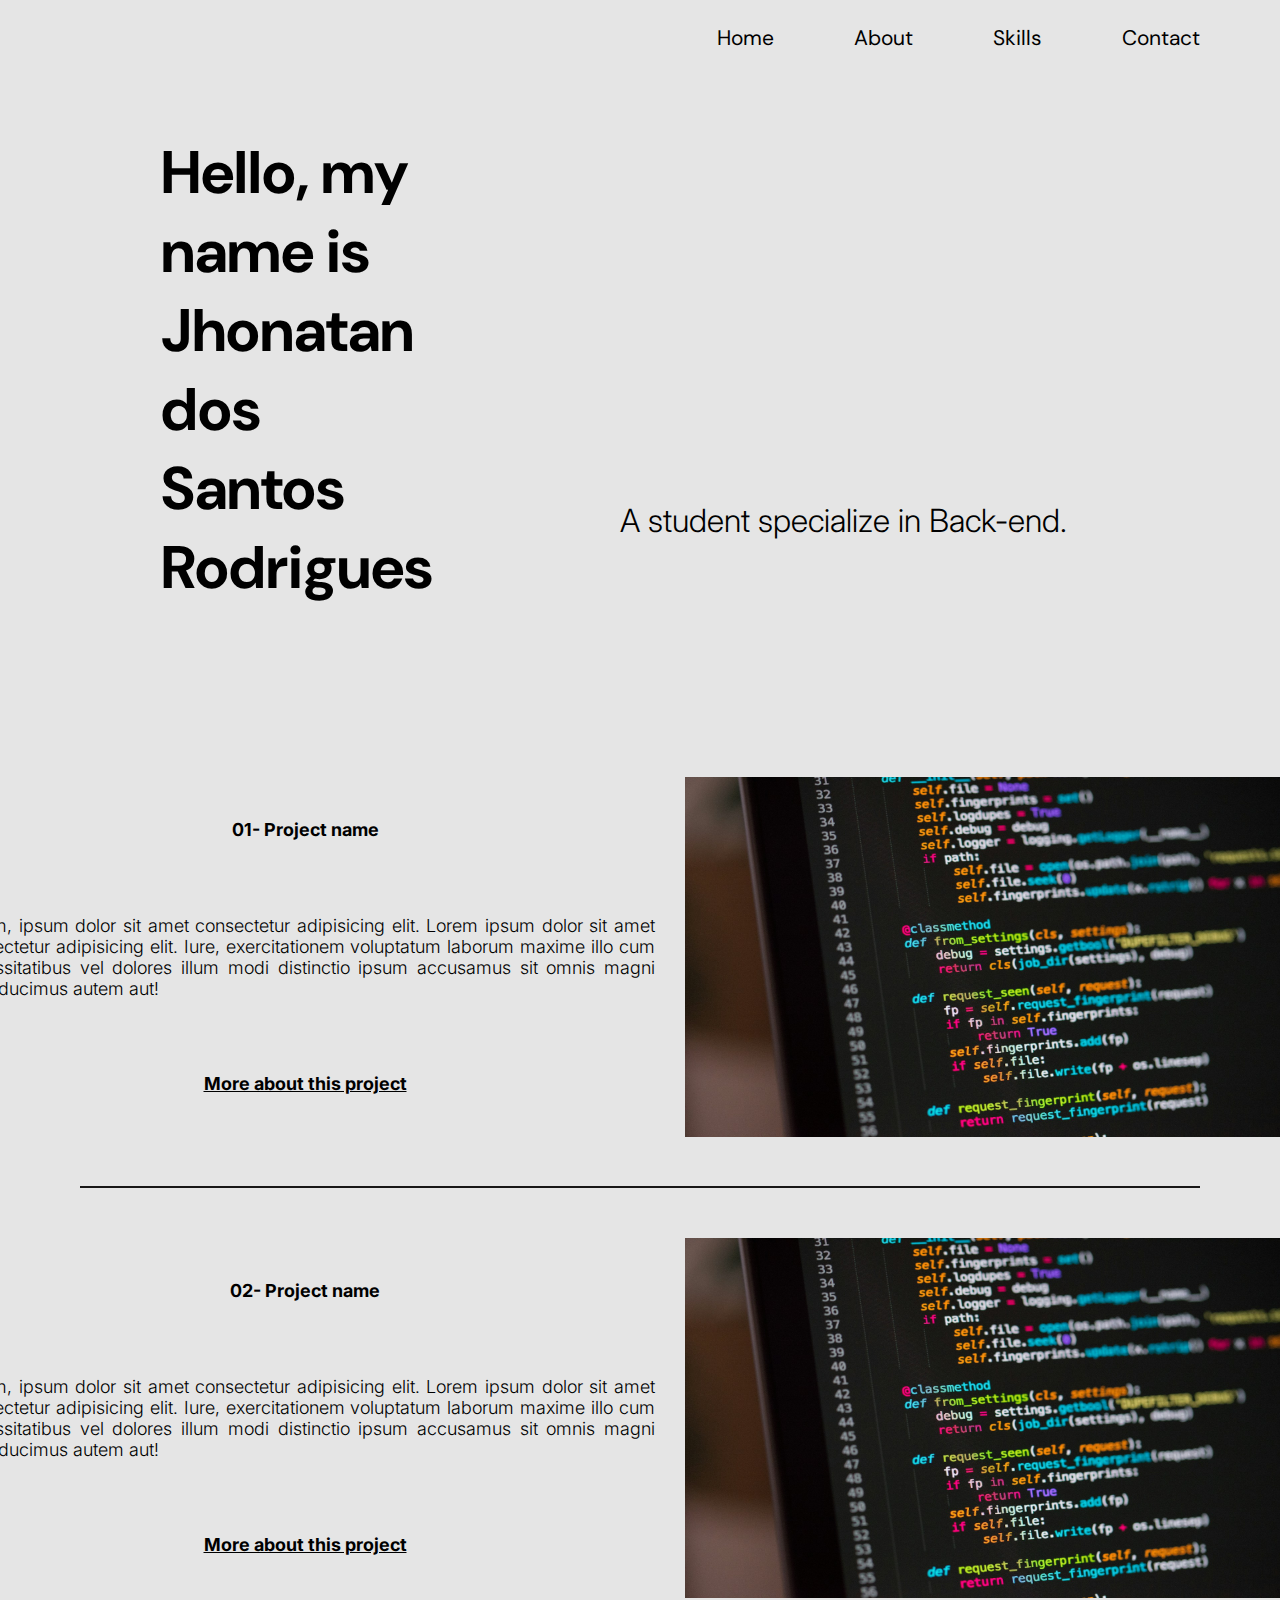
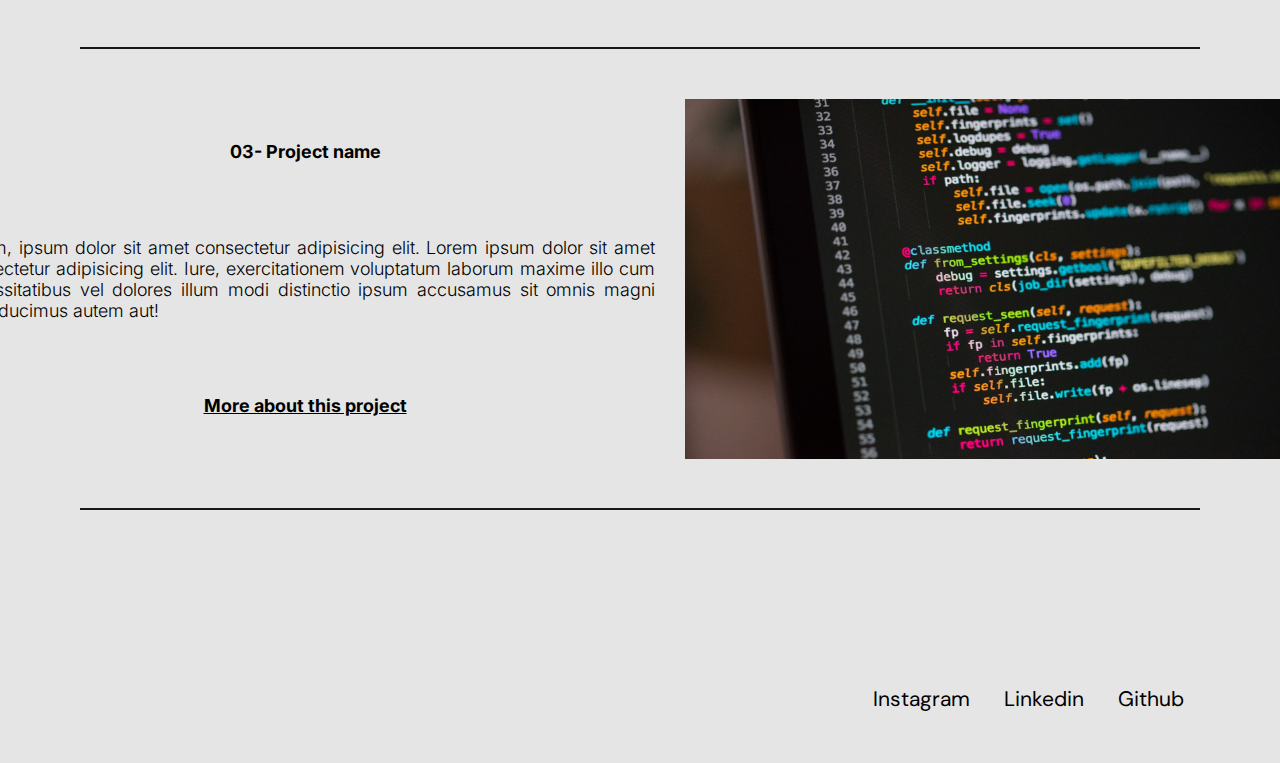
==== index.html @ a31483d9 "melhorando o index, adicionando segunda pagina e colocando divisoes entre as imagens." ====
<!DOCTYPE html>
<html lang="pt-br">
<head>
    <meta charset="UTF-8">
    <meta name="viewport" content="width=device-width, initial-scale=1.0">
    <link rel="stylesheet" href="styles.css">
    <title>CV - Jhonatan dos Santos Rodrigues</title>
</head>
<body>
       <header class="header__navigation">
            <nav class="navigation">
                <a href="#">Home</a>
                <a href="about.html">About</a>
                <a href="#">Skills</a>
                <a href="#">Contact</a>
            </nav>
       </header>
       <main class="main__content">
            <div class="main__txt">
                <h1>Hello, my name is Jhonatan dos Santos Rodrigues</h1>
            </div>
            <div class="main__subtxt">
                <h2>A student specialize in Back-end.</h2>
            </div>
       </main>
       <aside class="aside-main">
            <div class="first__project">
                <h3> 01- Project name</h3>
                <p class="project__info">Lorem, ipsum dolor sit amet consectetur adipisicing elit. Lorem ipsum dolor sit amet consectetur adipisicing elit. Iure, exercitationem voluptatum laborum maxime illo cum necessitatibus vel dolores illum modi distinctio ipsum accusamus sit omnis magni error ducimus autem aut!</p>
                <span class="link__projects"><a href="#">More about this project</a></span>
                <img src="assets/coding.jpg" alt="">
            </div>

            <img src="assets/seperator.svg" alt="">

            <div class="second__project">
                <h3> 02- Project name</h3>
                <p class="project__info">Lorem, ipsum dolor sit amet consectetur adipisicing elit. Lorem ipsum dolor sit amet consectetur adipisicing elit. Iure, exercitationem voluptatum laborum maxime illo cum necessitatibus vel dolores illum modi distinctio ipsum accusamus sit omnis magni error ducimus autem aut!</p>
                <span class="link__projects"><a href="#">More about this project</a></span>
                <img src="assets/coding.jpg" alt="">
            </div>

            <img src="assets/seperator.svg" alt="">

            <div class="third__project">
                <h3> 03- Project name</h3>
                <p class="project__info">Lorem, ipsum dolor sit amet consectetur adipisicing elit. Lorem ipsum dolor sit amet consectetur adipisicing elit. Iure, exercitationem voluptatum laborum maxime illo cum necessitatibus vel dolores illum modi distinctio ipsum accusamus sit omnis magni error ducimus autem aut!</p>
                <span class="link__projects"><a href="#">More about this project</a></span>
                <img src="assets/coding.jpg" alt="">
            </div>

            <img src="assets/seperator.svg" alt="">

       </aside>
       <footer>
            <div class="social__medias">
                <a href="#" target="_blank">Instagram</a>
                <a href="#" target="_blank">Linkedin</a>
                <a href="#" target="_blank">Github</a>
            </div>
       </footer>
</body>
</html>
---- styles.css ----
@import url('https://fonts.googleapis.com/css2?family=Inter:slnt,wght@-10..0,100..900&display=swap');
@import url('https://fonts.googleapis.com/css2?family=DM+Sans:opsz,wght@9..40,100..1000&display=swap');


*{
    margin: 0;
    padding: 0;
    box-sizing: border-box;
}

body{
    background-color: #E5E5E5;
}

a{
    text-decoration: none;
    color: black;
    font-family: "DM Sans", sans-serif;
}

nav > a{
    font-size: 1.3125rem;
}

.header__navigation{
    display: flex;
    align-items: center;
    justify-content: center;
    padding: 20px 0 220px 0;
}

.navigation{
    display: flex;
    align-items: center;
    justify-content: flex-end;
    gap: 80px;
    width: 1120px;
    height: 35px;
}

.main__content{
    display: flex;
    align-items: center;
    justify-content: space-evenly;
    height: 500px;
}

.main__txt{
    font-family: "DM Sans", sans-serif;
    height: 164px;
    width: 220px;
    display: flex;
    align-items: flex-end;
    justify-content: center;
}

.main__txt > h1{
    font-size: 3.75rem;
    font-weight:  700;
    font-style: normal;
    text-align: left;
}

.main__subtxt{
    width: 500px;
    height: 30px;
    display: flex;
    align-items: flex-end;
    justify-content: center;
}

.main__subtxt  > h2{
    font-size: 2rem;
    font-family: "Inter", sans-serif;
    font-weight: 300;
}

.aside-main{
    display: flex;
    flex-wrap: wrap;
    gap: 48px;
    align-items: center;
    justify-content: center;
}

.first__project{
    width: 1120px;
    height: 363px;
    display: flex;
    align-content: center;
    flex-wrap: wrap;
    justify-content: space-evenly;
    align-items: center;
    flex-direction: column;
    gap: 30px;
}

.first__project > h3{
    font-size: 1.125rem;
    font-family: "Inter", sans-serif
}

.first__project > p{
    font-family: "Inter", sans-serif;
    width: 700px;
    text-align: justify;
}

.first__project img{
    width: 640px;
    height: 360px;
}

.second__project{
    width: 1120px;
    height: 363px;
    display: flex;
    align-content: center;
    flex-wrap: wrap;
    justify-content: space-evenly;
    align-items: center;
    flex-direction: column;
    gap: 30px;
}

.second__project > h3{
    font-size: 1.125rem;
    font-family: "Inter", sans-serif;
}

.second__project > p{
    font-family: "Inter", sans-serif;
    width: 700px;
    text-align: justify;
}

.second__project img{
    width: 640px;
    height: 360px;
}

.third__project{
    width: 1120px;
    height: 363px;
    display: flex;
    align-content: center;
    flex-wrap: wrap;
    justify-content: space-evenly;
    align-items: center;
    flex-direction: column;
    gap: 30px;
}

.third__project > h3{
    font-size: 1.125rem;
    font-family: "Inter", sans-serif;
}

.third__project > p{
    font-family: "Inter", sans-serif;
    width: 700px;
    text-align: justify;
}

.third__project  img{
    width: 640px;
    height: 360px;
}

.project__info{
    font-family: "Inter", sans-serif;
    font-weight: 300;
    font-size: 1.125rem;
}

.link__projects > a{
    font-family: "Inter", sans-serif;
    font-size: 1.125rem;
    text-decoration: underline;
    font-weight: 700;
}

.footer{
    width: 1440px;
    height: 265px;
}

.social__medias{
    width: 1184px;
    height: 20px;
    display: flex;
    justify-content: flex-end;
    gap: 34px;
    font-family: "DM Sans", sans-serif;
    font-size: 1.3125rem;
    margin: 175px 0 58px 0;
}
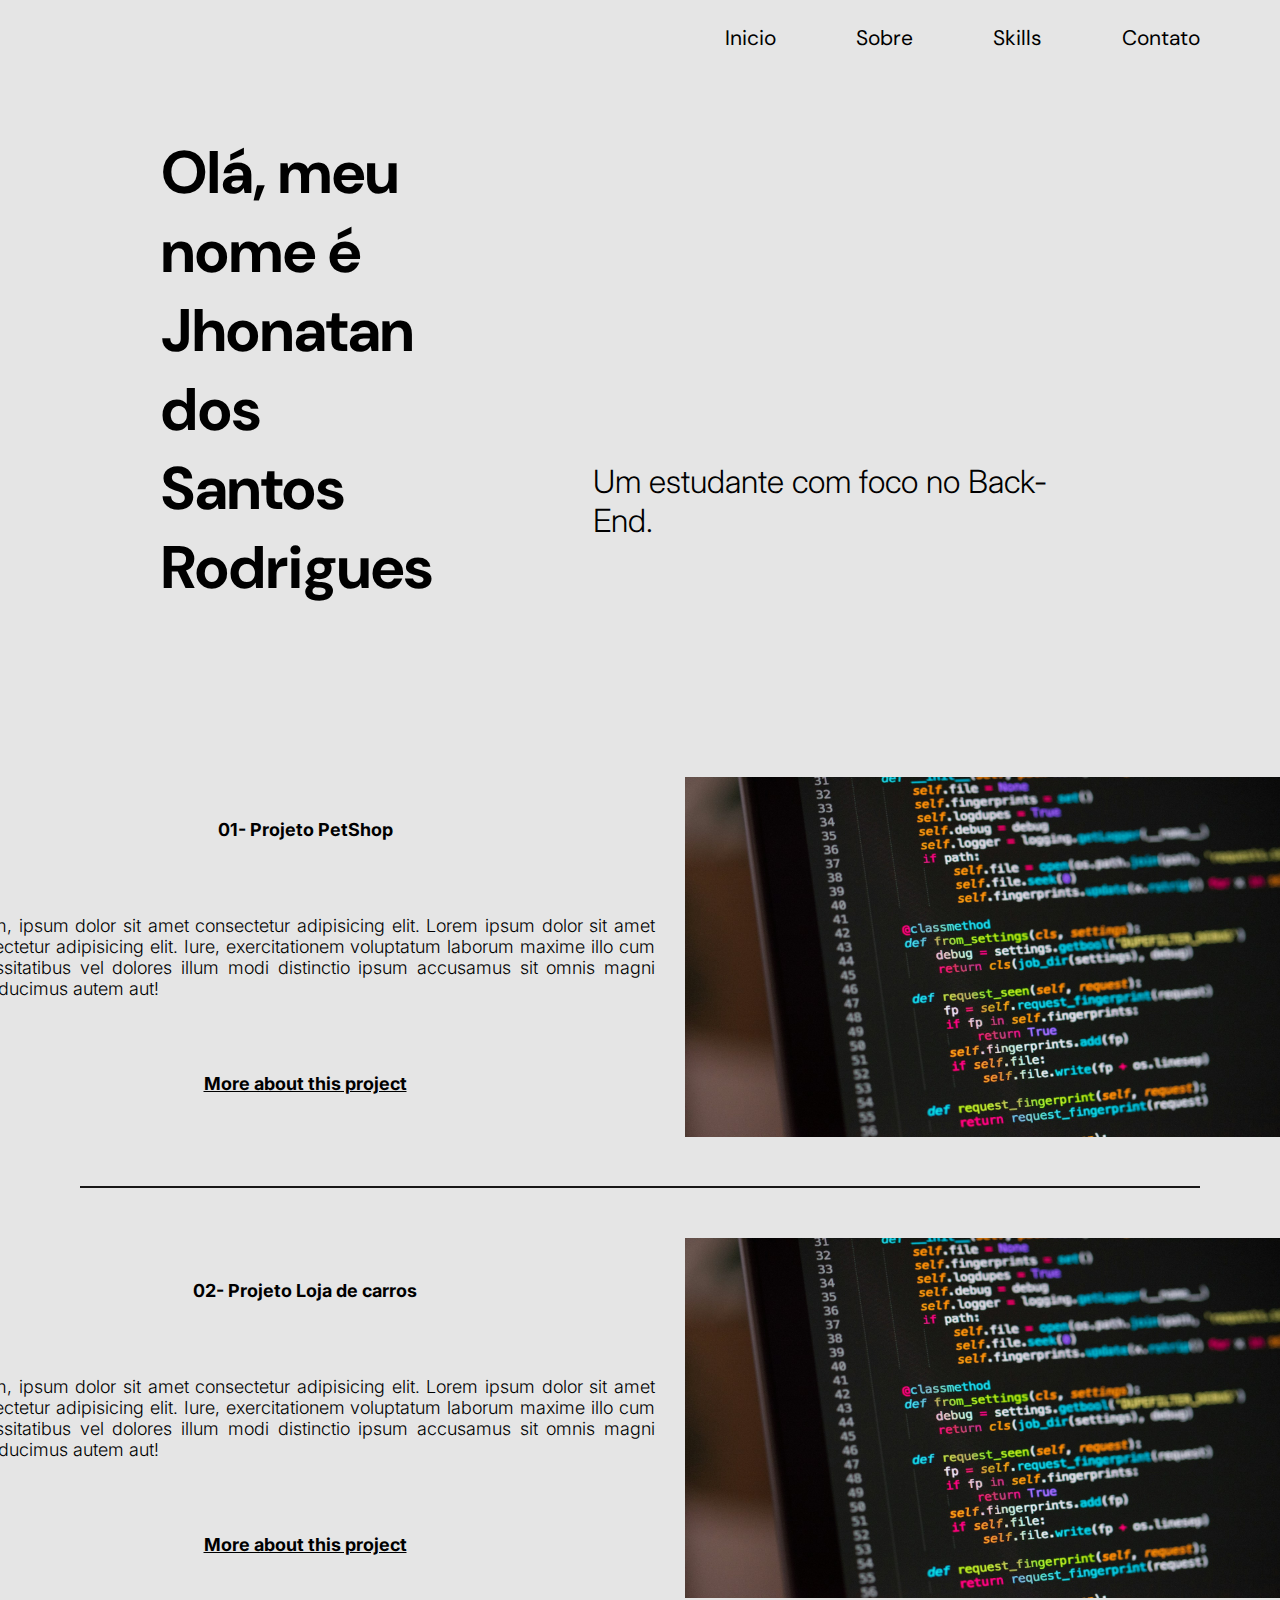
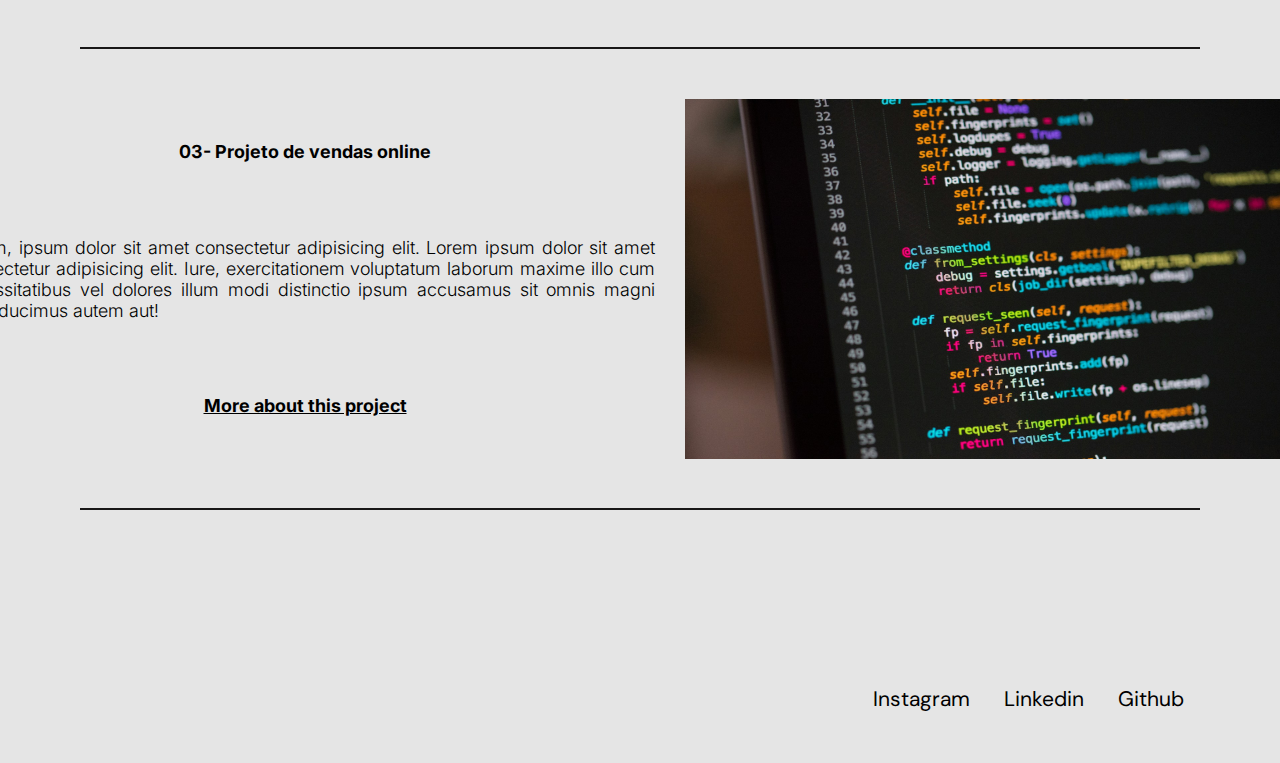
==== commit bc35fbb3: "melhoria no site. falta finalizar o form, e fazer a parte responsiva." ====
--- a/index.html
+++ b/index.html
@@ -7,56 +7,68 @@
     <title>CV - Jhonatan dos Santos Rodrigues</title>
 </head>
 <body>
+
+    <!--Parte da navegação do site-->
        <header class="header__navigation">
-            <nav class="navigation">
-                <a href="#">Home</a>
-                <a href="about.html">About</a>
-                <a href="#">Skills</a>
-                <a href="#">Contact</a>
-            </nav>
+
+        <nav class="navigation">
+            <ul class="navigation__pattern">
+            <li class="navigation__sons"><a href="index.html">Inicio</a></li>
+            <li class="navigation__sons"><a href="about.html">Sobre</a></li>
+            <li class="navigation__sons"><a href="#softwares__and__skills">Skills</a></li>
+            <li class="navigation__sons"><a href="#social__medias">Contato</a></li>
+        </ul>
+        </nav>
+
        </header>
+
+       <!--Hero do site-->
        <main class="main__content">
             <div class="main__txt">
-                <h1>Hello, my name is Jhonatan dos Santos Rodrigues</h1>
+                <h1>Olá, meu nome é Jhonatan dos Santos Rodrigues</h1>
             </div>
             <div class="main__subtxt">
-                <h2>A student specialize in Back-end.</h2>
+                <h2>Um estudante com foco no Back-End.</h2>
             </div>
        </main>
+
+       <!--Projetos-->
        <aside class="aside-main">
             <div class="first__project">
-                <h3> 01- Project name</h3>
+                <h3> 01- Projeto PetShop</h3>
                 <p class="project__info">Lorem, ipsum dolor sit amet consectetur adipisicing elit. Lorem ipsum dolor sit amet consectetur adipisicing elit. Iure, exercitationem voluptatum laborum maxime illo cum necessitatibus vel dolores illum modi distinctio ipsum accusamus sit omnis magni error ducimus autem aut!</p>
-                <span class="link__projects"><a href="#">More about this project</a></span>
+                <span class="link__projects"><a href="https://github.com/Jhonatan-Rodrigues/petshop" target="_blank">More about this project</a></span>
                 <img src="assets/coding.jpg" alt="">
             </div>
 
-            <img src="assets/seperator.svg" alt="">
+            <img  class="seperator" src="assets/seperator.svg" alt="">
 
             <div class="second__project">
-                <h3> 02- Project name</h3>
+                <h3> 02- Projeto Loja de carros</h3>
                 <p class="project__info">Lorem, ipsum dolor sit amet consectetur adipisicing elit. Lorem ipsum dolor sit amet consectetur adipisicing elit. Iure, exercitationem voluptatum laborum maxime illo cum necessitatibus vel dolores illum modi distinctio ipsum accusamus sit omnis magni error ducimus autem aut!</p>
-                <span class="link__projects"><a href="#">More about this project</a></span>
+                <span class="link__projects"><a href="https://github.com/Jhonatan-Rodrigues/loja-carro" target="_blank">More about this project</a></span>
                 <img src="assets/coding.jpg" alt="">
             </div>
 
-            <img src="assets/seperator.svg" alt="">
+            <img class="seperator" src="assets/seperator.svg" alt="">
 
             <div class="third__project">
-                <h3> 03- Project name</h3>
+                <h3> 03- Projeto de vendas online</h3>
                 <p class="project__info">Lorem, ipsum dolor sit amet consectetur adipisicing elit. Lorem ipsum dolor sit amet consectetur adipisicing elit. Iure, exercitationem voluptatum laborum maxime illo cum necessitatibus vel dolores illum modi distinctio ipsum accusamus sit omnis magni error ducimus autem aut!</p>
-                <span class="link__projects"><a href="#">More about this project</a></span>
+                <span class="link__projects"><a href="https://github.com/Jhonatan-Rodrigues/vendas_online" target="_blank">More about this project</a></span>
                 <img src="assets/coding.jpg" alt="">
             </div>
 
-            <img src="assets/seperator.svg" alt="">
+            <img class="seperator" src="assets/seperator.svg" alt="">
 
        </aside>
+
+       <!--Cabeçalho-->
        <footer>
-            <div class="social__medias">
-                <a href="#" target="_blank">Instagram</a>
-                <a href="#" target="_blank">Linkedin</a>
-                <a href="#" target="_blank">Github</a>
+            <div class="social__medias" id="social__medias">
+                <a href="https://www.instagram.com/jhonatann.rodriguess/" target="_blank">Instagram</a>
+                <a href="https://www.linkedin.com/in/jhonatan-rodrigues-dev/" target="_blank">Linkedin</a>
+                <a href="https://github.com/Jhonatan-Rodrigues" target="_blank">Github</a>
             </div>
        </footer>
 </body>
--- a/styles.css
+++ b/styles.css
@@ -18,10 +18,6 @@
     font-family: "DM Sans", sans-serif;
 }
 
-nav > a{
-    font-size: 1.3125rem;
-}
-
 .header__navigation{
     display: flex;
     align-items: center;
@@ -29,13 +25,21 @@
     padding: 20px 0 220px 0;
 }
 
-.navigation{
+.navigation__pattern{
     display: flex;
     align-items: center;
     justify-content: flex-end;
     gap: 80px;
     width: 1120px;
     height: 35px;
+}
+
+ol, ul, li{
+    list-style: none;
+  }
+
+.navigation__sons{
+    font-size: 1.3125rem;
 }
 
 .main__content{
@@ -194,4 +198,138 @@
     font-family: "DM Sans", sans-serif;
     font-size: 1.3125rem;
     margin: 175px 0 58px 0;
-}+}
+
+.main__content__about{
+    width: 650px;
+    height: 765px;
+    display: flex;
+    flex-wrap: wrap;
+    justify-content: flex-end;
+    align-items: flex-start;
+    flex-direction: column;
+    padding: 0 0 0 50px;
+    position: relative;
+    left: 10%;
+}
+
+.main__content__about > h2 { 
+    font-family: "DM Sans", sans-serif;
+    font-size: 3.75rem;
+    font-weight: 700;
+    text-align: left;
+    width: 500px;
+    height: 300px;
+    display: flex;
+    flex-direction: column;
+    justify-content: flex-end;
+}
+
+.paragraph__about{
+    width: 570px;
+    height: 373px;
+    font-size: 1.5rem;
+    font-family: "DM Sans", sans-serif;
+    padding-top: 38px;
+}
+
+.main__imagem__about {
+    display: flex;
+    position: absolute;
+    width: 50%;
+    top: 20%;
+    left: 45%;
+    align-items: center;
+    justify-content: center;
+}
+
+.main__imagem__about > img{
+    width: 40%;
+    border-radius: 20px 5px;
+}
+
+.main__softwares {
+    width: 1110px;
+    height: 230px;
+    font-family: "Inter", sans-serif;
+    font-size: 18px;
+    display: flex;
+    flex-direction: column;
+    align-items: flex-start;
+    justify-content: space-around;
+}
+
+.main__softwares > h4{
+    text-decoration: underline;
+}
+
+.paragraph__softwares{
+    display: flex;
+}
+
+.softwares__and__skills{
+    display: flex;
+    align-items: center;
+    flex-wrap: wrap;
+    align-content: center;
+    flex-direction: column;
+    padding-bottom: 50px;
+}
+
+.contact__section{
+    display: flex;
+    justify-content: center;
+    align-items: center;
+    font-size: 1.125rem;
+    font-family: "DM Sans", sans-serif;
+    font-weight: 500;
+}   
+
+::placeholder, #fname, #lname{
+    font-size: 15px;
+    font-family: "DM Sans", sans-serif;
+}
+
+::placeholder #textarea{
+    font-size: 20px;
+
+}
+
+#fname{
+    border-radius: 10px;
+    width: 50%;
+    padding: 15px;
+    border: none;
+    box-shadow: 2px 3px 10px 0px black;
+}
+
+#fname::hover{
+    border: none;
+}
+
+#lname{
+    border-radius: 10px;
+    width: 50%;
+    padding: 15px;
+    border: none;
+    box-shadow: 2px 3px 10px 0px black;
+}
+
+textarea{
+    border: none;
+    border-radius: 10px;
+    padding: 10px;
+    box-shadow: 1px 1px 10px 1px black;
+}
+
+form{
+    display: grid;
+    gap: 8px;
+    justify-items: center;
+}
+
+
+
+
+/* Media Queries */
+
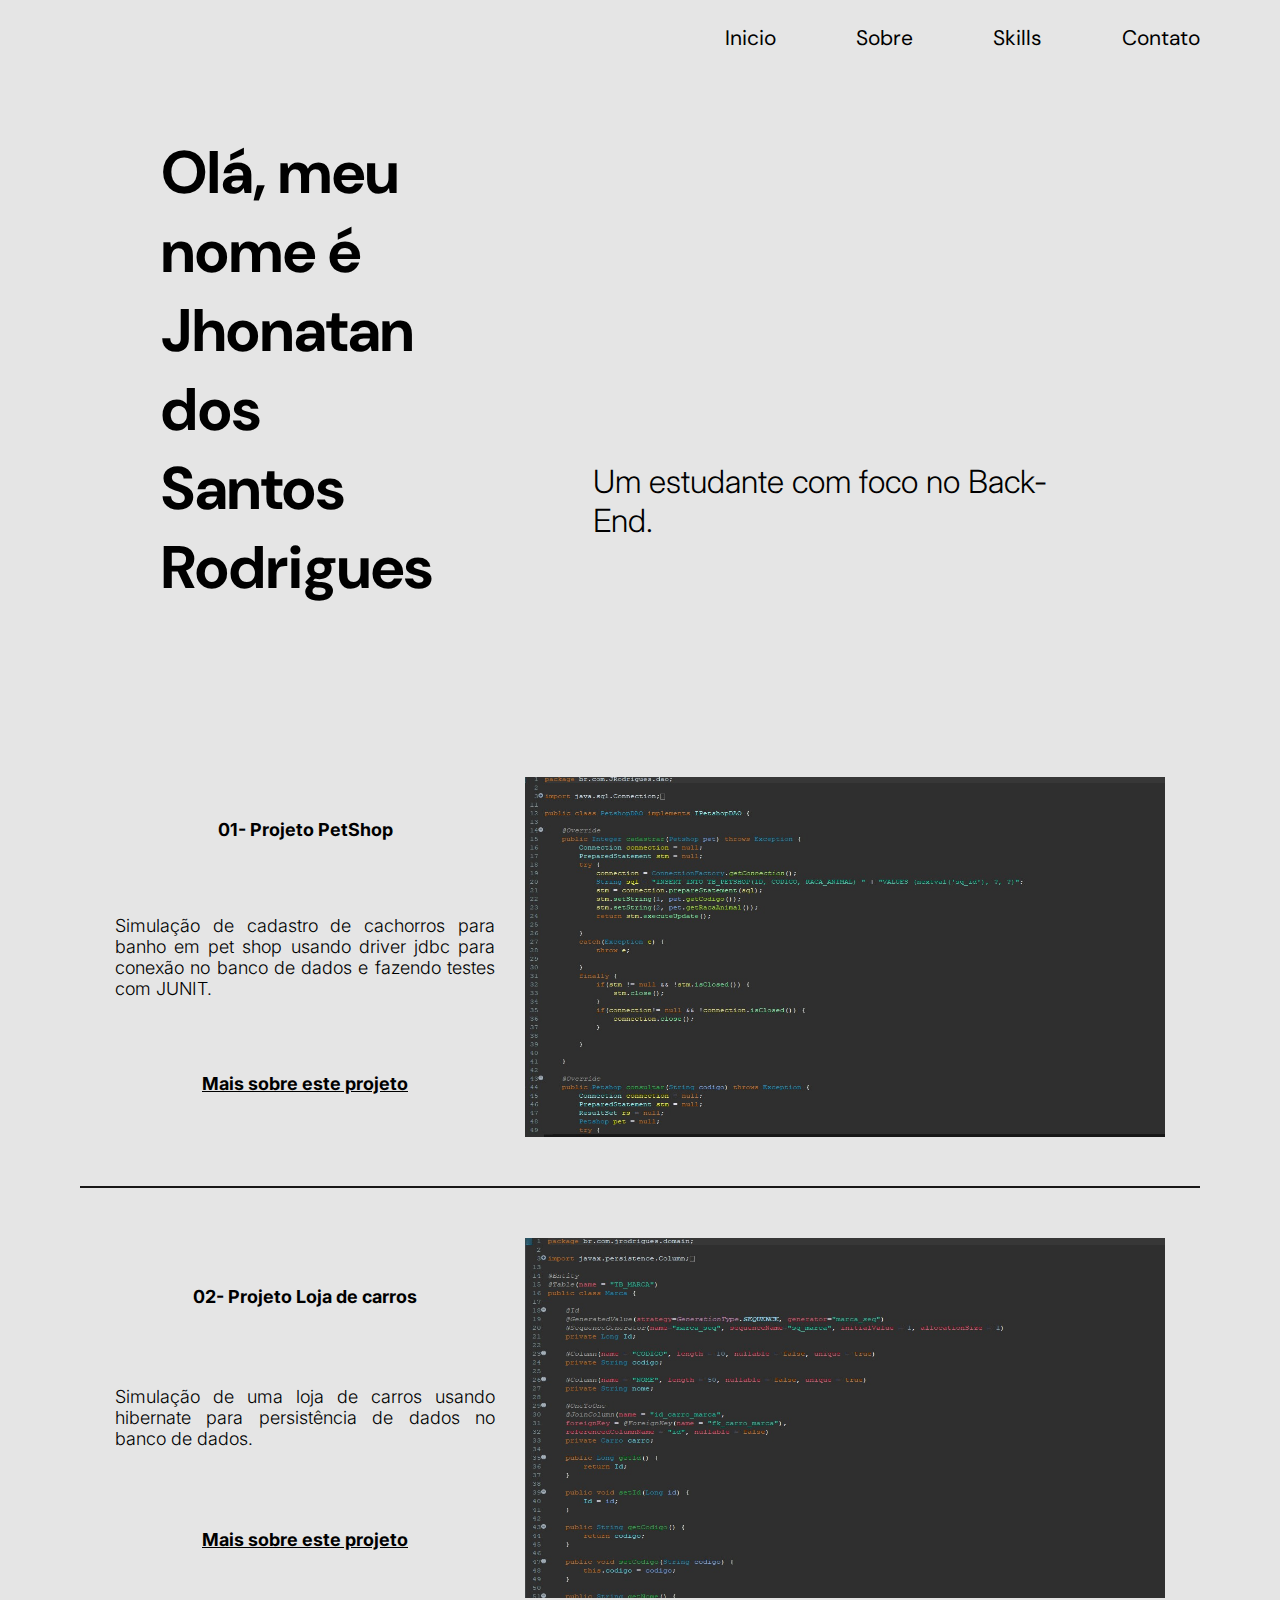
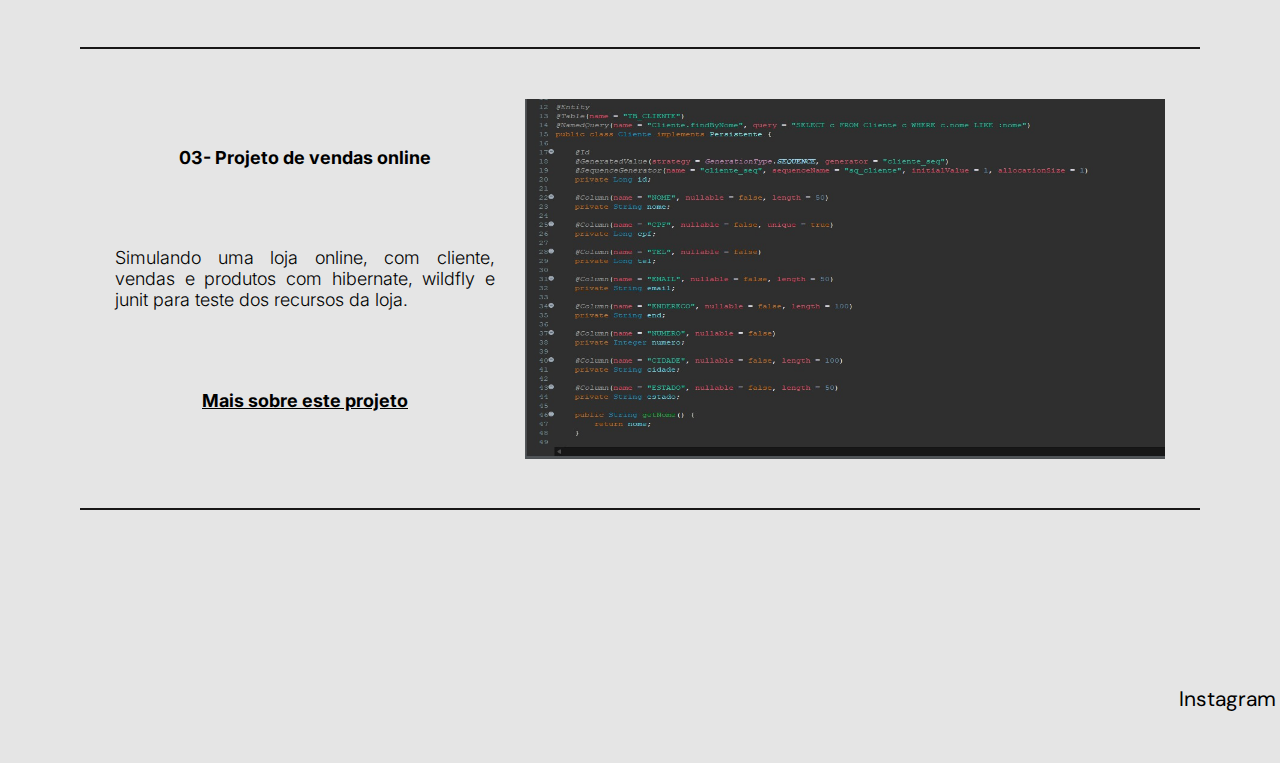
==== commit 50095373: "Projeto quase finalizado, faltam apenas formações, skills coisas do tipo, e deixar o projeto respons" ====
--- a/index.html
+++ b/index.html
@@ -36,27 +36,27 @@
        <aside class="aside-main">
             <div class="first__project">
                 <h3> 01- Projeto PetShop</h3>
-                <p class="project__info">Lorem, ipsum dolor sit amet consectetur adipisicing elit. Lorem ipsum dolor sit amet consectetur adipisicing elit. Iure, exercitationem voluptatum laborum maxime illo cum necessitatibus vel dolores illum modi distinctio ipsum accusamus sit omnis magni error ducimus autem aut!</p>
-                <span class="link__projects"><a href="https://github.com/Jhonatan-Rodrigues/petshop" target="_blank">More about this project</a></span>
-                <img src="assets/coding.jpg" alt="">
+                <p class="project__info">Simulação de cadastro de cachorros para banho em pet shop usando driver jdbc para conexão no banco de dados e fazendo testes com JUNIT.</p>
+                <span class="link__projects"><a href="https://github.com/Jhonatan-Rodrigues/petshop" target="_blank">Mais sobre este projeto</a></span>
+                <img src="assets/projeto-pet-shop.jpg" alt="Imagem com linhas de codigos referente a um petshop">
             </div>
 
             <img  class="seperator" src="assets/seperator.svg" alt="">
 
             <div class="second__project">
                 <h3> 02- Projeto Loja de carros</h3>
-                <p class="project__info">Lorem, ipsum dolor sit amet consectetur adipisicing elit. Lorem ipsum dolor sit amet consectetur adipisicing elit. Iure, exercitationem voluptatum laborum maxime illo cum necessitatibus vel dolores illum modi distinctio ipsum accusamus sit omnis magni error ducimus autem aut!</p>
-                <span class="link__projects"><a href="https://github.com/Jhonatan-Rodrigues/loja-carro" target="_blank">More about this project</a></span>
-                <img src="assets/coding.jpg" alt="">
+                <p class="project__info">Simulação de uma loja de carros usando hibernate para persistência de dados no banco de dados.</p>
+                <span class="link__projects"><a href="https://github.com/Jhonatan-Rodrigues/loja-carro" target="_blank">Mais sobre este projeto</a></span>
+                <img src="assets/projeto-loja-de-carros.jpg" alt="Imagem com linhas de codigos referente a uma loja de carros.">
             </div>
 
             <img class="seperator" src="assets/seperator.svg" alt="">
 
             <div class="third__project">
                 <h3> 03- Projeto de vendas online</h3>
-                <p class="project__info">Lorem, ipsum dolor sit amet consectetur adipisicing elit. Lorem ipsum dolor sit amet consectetur adipisicing elit. Iure, exercitationem voluptatum laborum maxime illo cum necessitatibus vel dolores illum modi distinctio ipsum accusamus sit omnis magni error ducimus autem aut!</p>
-                <span class="link__projects"><a href="https://github.com/Jhonatan-Rodrigues/vendas_online" target="_blank">More about this project</a></span>
-                <img src="assets/coding.jpg" alt="">
+                <p class="project__info">Simulando uma loja online, com cliente, vendas e produtos com hibernate, wildfly e junit para teste dos recursos da loja.</p>
+                <span class="link__projects"><a href="https://github.com/Jhonatan-Rodrigues/vendas_online" target="_blank">Mais sobre este projeto</a></span>
+                <img src="assets/projeto-vendas-online.jpg" alt="">
             </div>
 
             <img class="seperator" src="assets/seperator.svg" alt="">
--- a/styles.css
+++ b/styles.css
@@ -106,7 +106,7 @@
 
 .first__project > p{
     font-family: "Inter", sans-serif;
-    width: 700px;
+    width: 380px;
     text-align: justify;
 }
 
@@ -134,7 +134,7 @@
 
 .second__project > p{
     font-family: "Inter", sans-serif;
-    width: 700px;
+    width: 380px;
     text-align: justify;
 }
 
@@ -162,7 +162,7 @@
 
 .third__project > p{
     font-family: "Inter", sans-serif;
-    width: 700px;
+    width: 380px;
     text-align: justify;
 }
 
@@ -190,7 +190,7 @@
 }
 
 .social__medias{
-    width: 1184px;
+    width: 1490px;
     height: 20px;
     display: flex;
     justify-content: flex-end;
@@ -286,7 +286,7 @@
 }   
 
 ::placeholder, #fname, #lname{
-    font-size: 15px;
+    font-size: 18px;
     font-family: "DM Sans", sans-serif;
 }
 
@@ -300,11 +300,8 @@
     width: 50%;
     padding: 15px;
     border: none;
+    outline: none;
     box-shadow: 2px 3px 10px 0px black;
-}
-
-#fname::hover{
-    border: none;
 }
 
 #lname{
@@ -312,11 +309,13 @@
     width: 50%;
     padding: 15px;
     border: none;
+    outline: none;
     box-shadow: 2px 3px 10px 0px black;
 }
 
 textarea{
     border: none;
+    outline: none;
     border-radius: 10px;
     padding: 10px;
     box-shadow: 1px 1px 10px 1px black;
@@ -324,12 +323,36 @@
 
 form{
     display: grid;
-    gap: 8px;
+    gap: 7px;
     justify-items: center;
 }
 
-
-
+.button__enviar{
+    display: flex;
+    align-items: center;
+    justify-content: center;
+    line-height: 1;
+    text-decoration: none;
+    color: #ffffff;
+    font-family: "DM Sans", sans-serif;
+    font-size: 16px;
+    border-radius: 10px;
+    width: 250px;
+    height: 40px;
+    font-weight: bold;
+    border: 0px solid #333333;
+    transition: 0.3s;
+    box-shadow: 0px 3px 5px 0px rgba(0, 0, 0, 0.4);
+    background-color: #757575;
+    cursor: pointer;
+    margin: 20px 0 0 0;
+}
+
+.button__enviar:hover{
+    box-shadow: 0 0 rgba(0, 0, 0, 0.4);
+    border-bottom-width: 2px;
+    transform: translateY(2px);
+}
 
 /* Media Queries */
 
